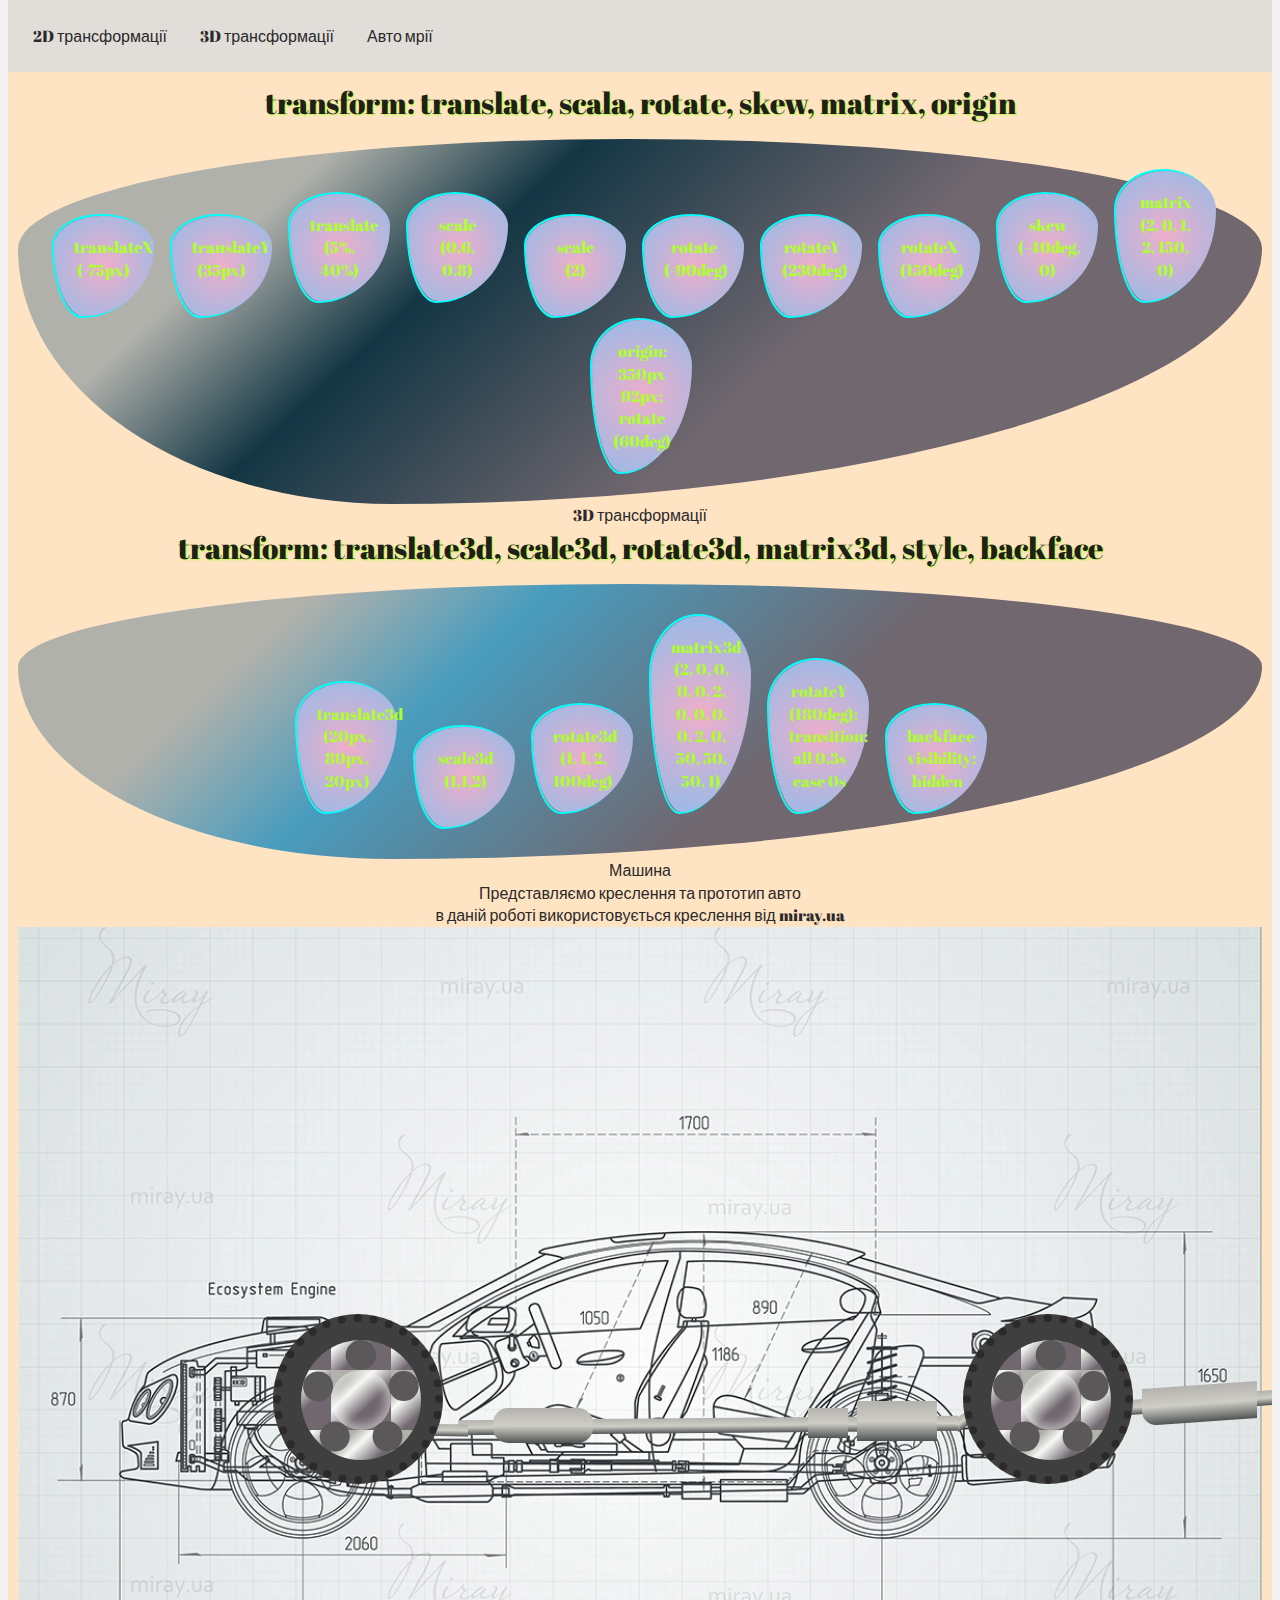
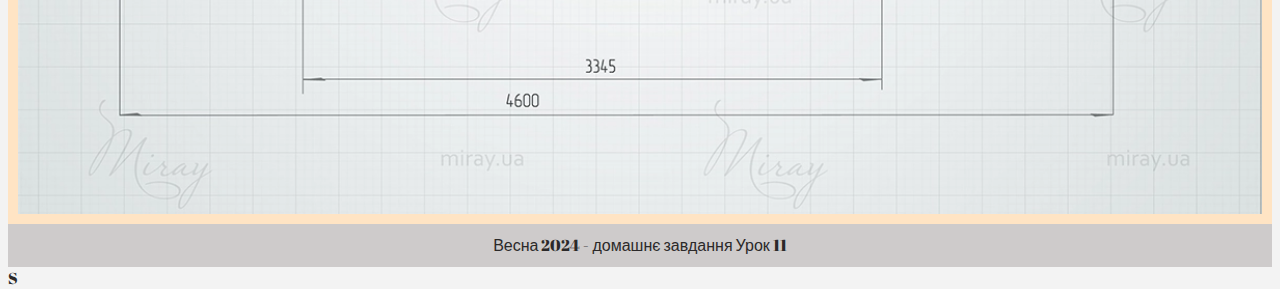
==== lesson_11/index.html @ d8870a92 "Add files via upload" ====
<!DOCTYPE html>
<html lang="uk">
    <head>
        <meta charset="UTF-8">
        <meta name="viewport" content="width=device-width, initial-scale=1.0">
        <link rel="stylesheet" href="css/style.css">
        <link rel="icon" href="favicon.ico" type="image/x-icon">
        <title>Lesson 11</title>
    </head>
    <body>
        <div class="wrapper">
            <header class="header">
                <a href="#2d">2D трансформації</a>
                <a href="#3d">3D трансформації</a>
                <a href="#car">Авто мрії</a>
            
            </header>
            <main class="main">
                <div id="d2">
                    <h2 class="transform__title">transform: <span>translate</span>, <span>scala</span>, rotate, skew, matrix, origin</h2>
                    <ul class="transform">
                        <li class="transform__item"><div class="transform__box">translateX (-75px)</div></li>
                        <li class="transform__item"><div class="transform__box transform__box--trans-y">translateY (35px)</div></li>
                        <li class="transform__item"><div class="transform__box transform__box--trans-percent">translate (5%, 40%)</div></li>
                        <li class="transform__item"><div class="transform__box transform__box--scale-xy">scale (0.6, 0.8)</div></li>
                        <li class="transform__item"><div class="transform__box transform__box--scale-n">scale (2)</div></li>
                        <li class="transform__item"><div class="transform__box transform__box--rotate-deg">rotate (-90deg)</div></li>
                        <li class="transform__item"><div class="transform__box transform__box--rotate-y">rotateY (230deg)</div></li>
                        <li class="transform__item"><div class="transform__box transform__box--rotate-x">rotateX (150deg)</div></li>
                        <li class="transform__item"><div class="transform__box transform__box--skew">skew (-40deg, 0)</div></li>
                        <li class="transform__item"><div class="transform__box transform__box--matrix">matrix (2, 0, 1, 2, 150, 0)</div></li>
                        <li class="transform__item"><div class="transform__box transform__box--origin">origin: 350px 92px; rotate (60deg)</div></li>
                    </ul>
                </div>
                <div id="3d">3D трансформації
                    <h2 class="transform__title">transform: translate3d, scale3d, rotate3d, matrix3d, style, backface</h2>
                    <ul class="transform transform--bc-perspective">
                        <li class="transform__item"><div class="transform__box transform__box--3d-translate">translate3d (20px, 80px, 20px)</div></li>
                        <li class="transform__item"><div class="transform__box transform__box--3d-scale">scale3d (1,1,2)</div></li>
                        <li class="transform__item"><div class="transform__box transform__box--3d-rotate">rotate3d (1, 1, 2, 100deg)</div></li>
                        <li class="transform__item"><div class="transform__box transform__box--3d-matrix">matrix3d  (2, 0, 0, 0, 
                            0, 2, 0, 0, 
                            0, 0, 2, 0, 
                            50, 50, 50, 1)</div></li>
                        <li class="transform__item"><div class="transform__box transform__box--style">rotateY (180deg); transition: all 0.3s ease 0s </div></li>
                        <li class="transform__item"><div class="transform__box transform__box--backface-visibility">backface-visibility: hidden</div></li>
                    </ul>
                </div>
                <div class="car">
                    <h2 class="car__title" id="car">Машина</h2>
                    <h3 class="car__subtitle">Представляємо креслення та прототип авто</h3>
                    <p>в даній роботі використовується креслення від miray.ua</p>
                    <img src="img/car.webp" alt="креслення легкового авто" class="car__drawing">
                </div>
                <div class="car__wheel wheel">
                    <div class="wheel__fr">
                        <div class="wheel__fr wheel__fr--size"></div>
                    </div>
                    <div class="wheel__fr wheel__fr--position">
                        <div class="wheel__fr--position wheel__fr--position--bot"></div>
                    </div>
                </div>
                <div class="car__muffler muffler">
                    <div class="mufler__tube"></div>
                    <div class="mufler__tube mufler__tube--size1"></div>
                    <div class="mufler__tube mufler__tube--size2"></div>
                    <div class="mufler__tube mufler__tube--size3"></div>
                    <div class="mufler__tube mufler__tube--size4"></div>
                    <div class="mufler__tube mufler__tube--size5"></div>
                    <div class="mufler__tube mufler__tube--size6"></div>
                    <div class="mufler__tube mufler__tube--size7"></div>
                    <div class="mufler__tube mufler__tube--size8"></div>
                    <div class="mufler__tube mufler__tube--size9"></div>
                    <div class="mufler__tube mufler__tube--size10"></div>
                    <div class="mufler__tube mufler__tube--size11"></div>
                    <div class="mufler__tube mufler__tube--size12"></div>
                </div>
            
                
            </main>
            <footer  class="footer" id="footer">
                <div>
                    <a href="index.html"><p>Весна 2024 - домашнє завдання Урок  11 </p></a>
                </div>            
            </footer>
        </div>
    </body>
</html>
S
---- lesson_11/css/style.css ----
@import url("fonts.css");
@import url("reset.css");

body {
    font-family: "Abril Fatface", sans-serif;
    line-height: 1.4;
    color: #2b2929;
    background-color: #f3f3f3;
    padding: 0 8px;
}


.wrapper {
    overflow: clip;
    min-height: 100%;
}


/* ----------Матеріали уроку---------- */

.header{
    background-color: rgb(225, 222, 218);
    padding: 10px;
  display: block;
}

header a{
    padding: 15px;
    transition: all 0.3s;
}

header a:hover{
    color:aqua;
    font-weight: 600;
   }


.main{
    background-color: bisque;
    padding: 10px;
    text-align: center;
}


.transform{
    background: rgb(112,103,111);
background: linear-gradient(317deg, rgba(112,103,111,1) 39%, rgba(19,54,68,1) 65%, rgba(176,177,171,1) 80%);
    border-radius:
49% 51% 70% 30% / 30% 30% 70% 70%;
/* display:inline-block; */
padding: 30px;
text-align: center;
vertical-align: top;
}

.transform__title{
    color: rgb(32, 31, 28);
    font-size: 30px;
    margin-bottom: 15px;
    text-shadow: 1px 1px 2px  greenyellow;
}


.transform__title span:hover{
    color:aqua;
}

.transform__item{
    border-radius:
    49% 51% 70% 30% / 30% 30% 70% 70%;
    /* padding: 15px; */
    width: 100px;
background-color: #cecbcb;

display: inline-block;
border: 2px solid aqua;
box-shadow: inset 0 0 10px 5px rgba(0, 0, 0, 0.5);
}

.transform__item:not(:last-child){
    margin-right: 15px;
}



.transform__box{
    background: rgb(238,174,202);
    background: radial-gradient(circle, rgba(238,174,202,1) 0%, rgba(148,187,233,1) 100%);
    border-radius:
49% 51% 70% 30% / 30% 30% 70% 70%;
min-width: 100px;
min-height: 100px;
color: greenyellow;
padding: 20px;
}


.transform__box:hover{
    transform:translateX(-75px);
    color:  aqua;
    box-shadow: 2px 2px 2px aqua;
    transition: all 0.5s;
}

.transform__box--trans-y:hover{
    transform:translateY(-35px);   
}

.transform__box--trans-percent:hover{
    transform:translate(5%, 40%);
}

.transform__box--scale-xy:hover{
    transform:scale(0.6, 0.8);
}

.transform__box--scale-n:hover{
    transform:scale(2);
}

.transform__box--rotate-deg:hover{
    transform:rotate(-90deg);
}

.transform__box--rotate-y:hover{
    transform:rotateY(230deg);
}

.transform__box--rotate-x:hover{
    transform:rotateX(150deg);
}

.transform__box--skew:hover{
    transform:skew(-40deg, 0);
}

.transform__box--matrix:hover{
    transform:matrix(2, 0, 1, 2, 150, 0);
}

.transform__box--origin:hover{
    transform-origin: 350px 92px;
    transform: rotate(30deg);
}


.transform--bc-perspective{
    background: rgb(112,103,111);
background: linear-gradient(317deg, rgba(112,103,111,1) 39%, rgba(72,156,190,1) 65%, rgba(176,177,171,1) 80%);
perspective: 300px;
perspective-origin:center;
transform-style: preserve-3d; 
}

.transform__box--3d-translate:hover{
    transform: translate3d(20px, 80px, 20px);
}


.transform__box--3d-scale:hover{
    transform: scale3d(2, 1, 2);
}

.transform__box--3d-rotate:hover{
    transform: rotate3d(1, 1, 2, 100deg);
}

.transform__box--3d-matrix:hover{
    transform: matrix3d(2, 0, 0, 0, 
    0, 2, 0, 0, 
    0, 0, 2, 0, 
    50, 50, 50, 1);

}

.transform__box--style:hover{
transform: rotateY(180deg);
}

.transform__box--backface-visibility:hover{
    transform: rotateY(200deg);
    backface-visibility: hidden;
    }
    


/* ----------Машинка---------- */

.car{
    /* background: url("../img/car.webp") 0 0/100%, no-repeat; */
    position: relative;
    /* width: 1214px; */
    /* height: 855px;  */
    width: 100%;
    /* margin: 0 auto; */
    
}

.car__title{

}


.car__subtitle{

}


.car__drawing{
    /* position: relative; */
    width: 100%;
    /* margin: 0 avto; */
    /* max-width: 1198px; */
}


.wheel, .muffler{
    position: relative;
   /* margin: 0 auto; */
}

.muffler:hover{
    opacity: 0;
    transition: all 0.6s;


}

.wheel__fr{
    position: absolute;
background-color: #3f3f3f;
width: 170px;
height: 170px;
border-radius: 50%;
border: 8px dotted black;
top:-500px;
left:255px;
border-color: #2b2929;
z-index: 11;
opacity: 1;
transition: all 0.8s;
/* margin: 0 auto; */
}


.wheel__fr:hover{
opacity: 0;
transform:rotate(360deg);
}

.wheel__fr--size{
    position: absolute;
    /* background-color: #cecbcb; */
    background: rgb(112,103,111);
background: linear-gradient(317deg, rgba(112,103,111,1) 39%, rgba(247,249,245,1) 65%, rgba(176,177,171,1) 80%);
    z-index: 12;
    top:18px;
    left:20px;
    width: 120px;
    height: 120px;
    border: 30px dotted rgb(90, 88, 88);
    box-shadow: inset 0 0 10px 5px rgba(249, 248, 248, 0.5);
}

.wheel__fr--position{
    position: absolute;
background-color: #3f3f3f;
width: 170px;
height: 170px;
border-radius: 50%;
border: 8px dotted black;
top:-500px;
left:945px;
border-color: #2b2929;
z-index: 11;
opacity: 1;
}


.wheel__fr--position--bot{
    position: absolute;
    background: rgb(112,103,111);
    background: linear-gradient(317deg, rgba(112,103,111,1) 39%, rgba(247,249,245,1) 65%, rgba(176,177,171,1) 80%);
    z-index: 12;
    top:18px;
    left:20px;
    width: 120px;
    height: 120px;
    border: 30px dotted rgb(90, 88, 88);
    box-shadow: inset 0 0 10px 5px rgba(249, 248, 248, 0.5);
}





.mufler__tube{
    width: 500px;
    height: 15px;
    background: rgb(81,84,84);
background: linear-gradient(0deg, rgba(81,84,84,1) 0%, rgba(206,206,198,1) 49%, rgba(180,178,174,1) 100%);
    position: absolute;
    top:-396px;
    left:440px;
    z-index: 1;
    /* transform-origin:left ; */
    transform: skewY(-0.5deg);


}

.mufler__tube--size1{
z-index: 2;
width: 100px;
height: 35px;
border-radius:15px;
left:475px;
top:-406px;
transform: skewY(0deg);

}


.mufler__tube--size2{
    z-index: 2;
    width: 80px;
    height: 40px;
    transform: skewY(0deg);
    left:839px;
    top:-413px;
}


.mufler__tube--size3{
    z-index: 2;
    width: 40px;
    height: 30px;
    transform: skewY(0deg);
    left:790px;
    top:-406px;
}

.mufler__tube--size4{
    z-index: 1;
    width: 350px;
    height: 15px;
    transform: skewY(-4deg);
    left: 951px;
    top:-415px;
}

.mufler__tube--size5{
    z-index: 1;
    width: 15px;
    height: 15px;
    transform: skewY(-35deg);
    left: 940px;
    top: -402px;
}

.mufler__tube--size6{
    z-index: 2;
    width: 115px;
    height: 37px;
    border-radius:0 0 0 15px;
    left:1124px;
    top:-429px;
    transform: skewY(-4deg);
    
    }

    .mufler__tube--size7{
        z-index: 2;
        width: 100px;
        height: 12px;
        transform: skewY(22deg);
        left: 291px;
        top: -410px;
        /* border-radius: 20px; */
    }

    .mufler__tube--size8{
        z-index: 2;
        width: 60px;
        height: 12px;
        transform: skewY(26deg);
        left: 317px;
        top: -433px;
        /* border-radius: 20px; */
    }

    .mufler__tube--size9{
        z-index: 3;
        width: 47px;
        height: 22px;
        transform: skewY(60deg);
        left: 355px;
        top: -433px;
        border-radius: 20px;
    }

    .mufler__tube--size10{
        z-index: 4;
        width: 60px;
        height: 12px;
        transform: skewY(1deg);
        left: 390px;
        top: -390px;
    }

    .mufler__tube--size11{
        z-index: 1;
        width: 20px;
        height: 28px;
        transform: skewY(55deg);
        left: 275px;
        top: -453px;
        border-radius: 20px;
    }

    .mufler__tube--size12{
        z-index: 1;
        width: 15px;
        height: 30px;
        transform: skewY(45deg);
        left: 312px;
        top: -465px;
        border-radius: 20px;
    }





.footer{
    background-color: #cecbcb;
    padding: 10px 0;
    text-align: center;
}
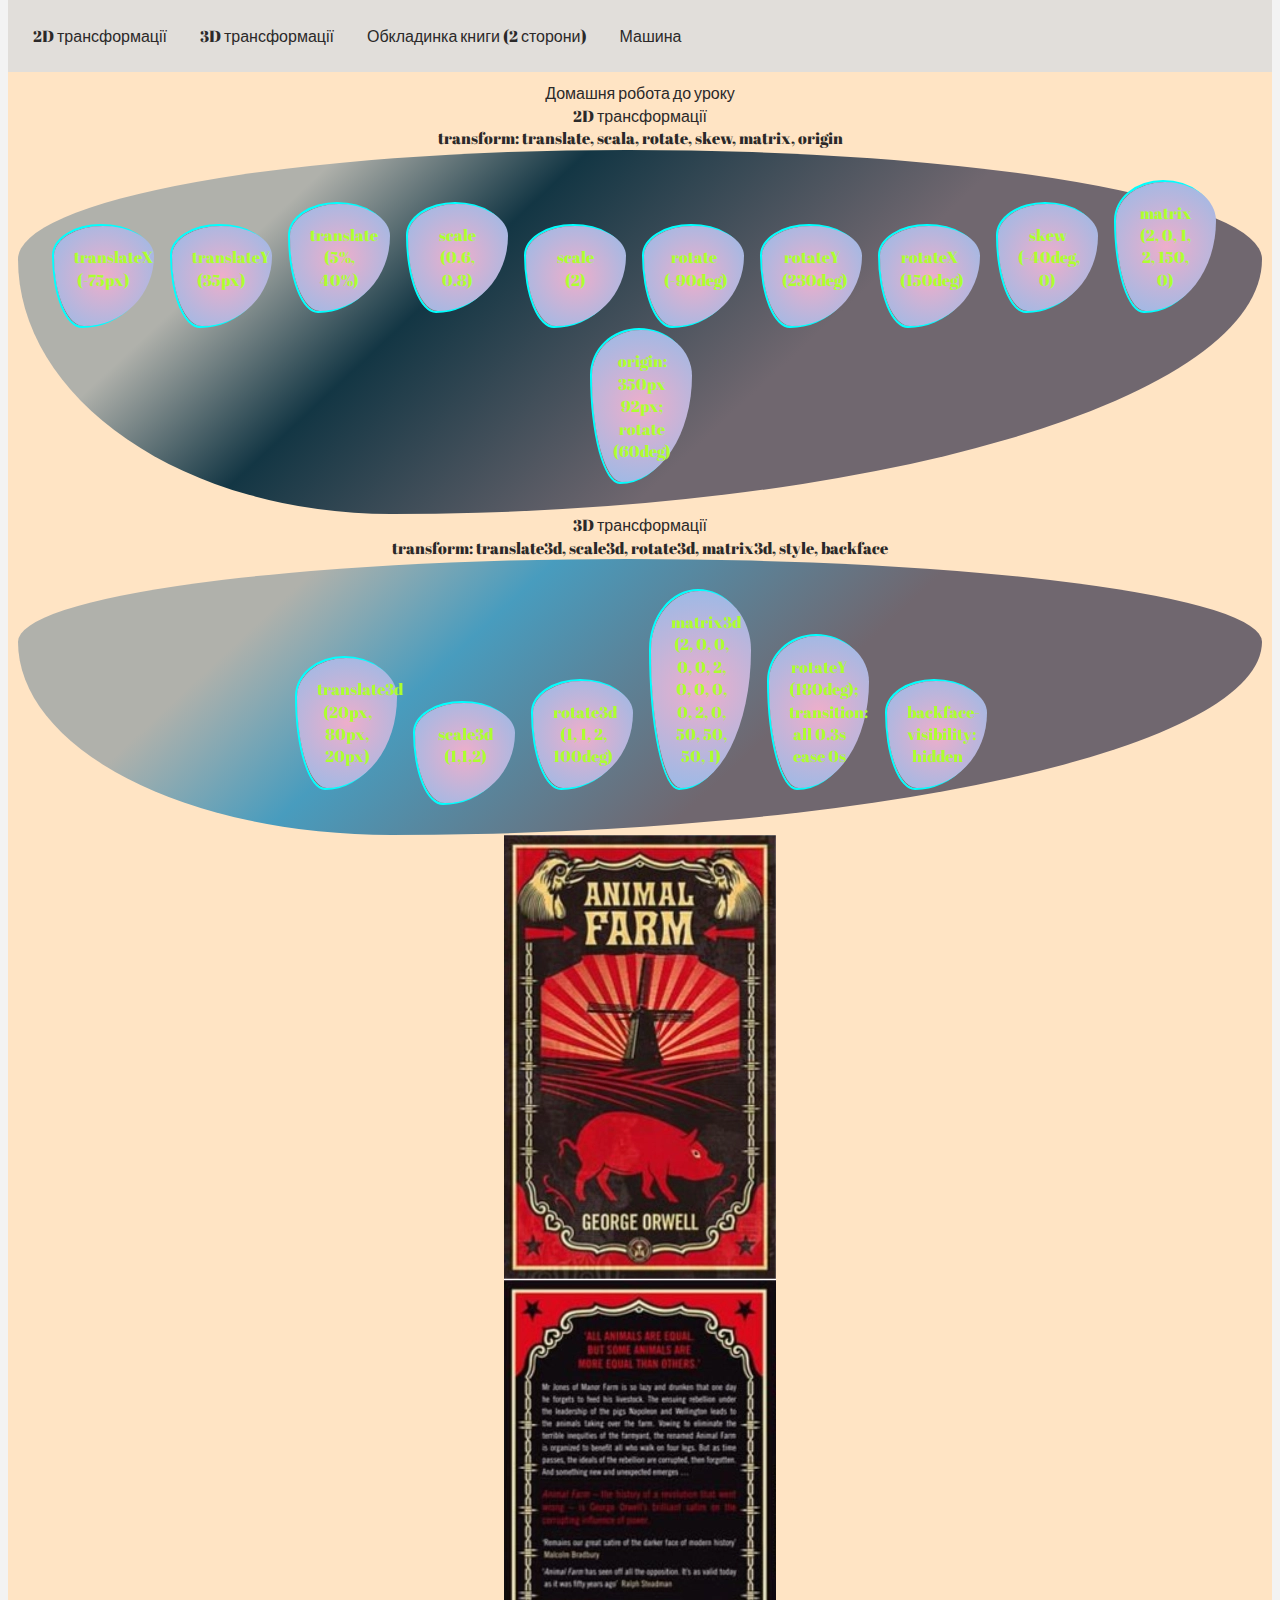
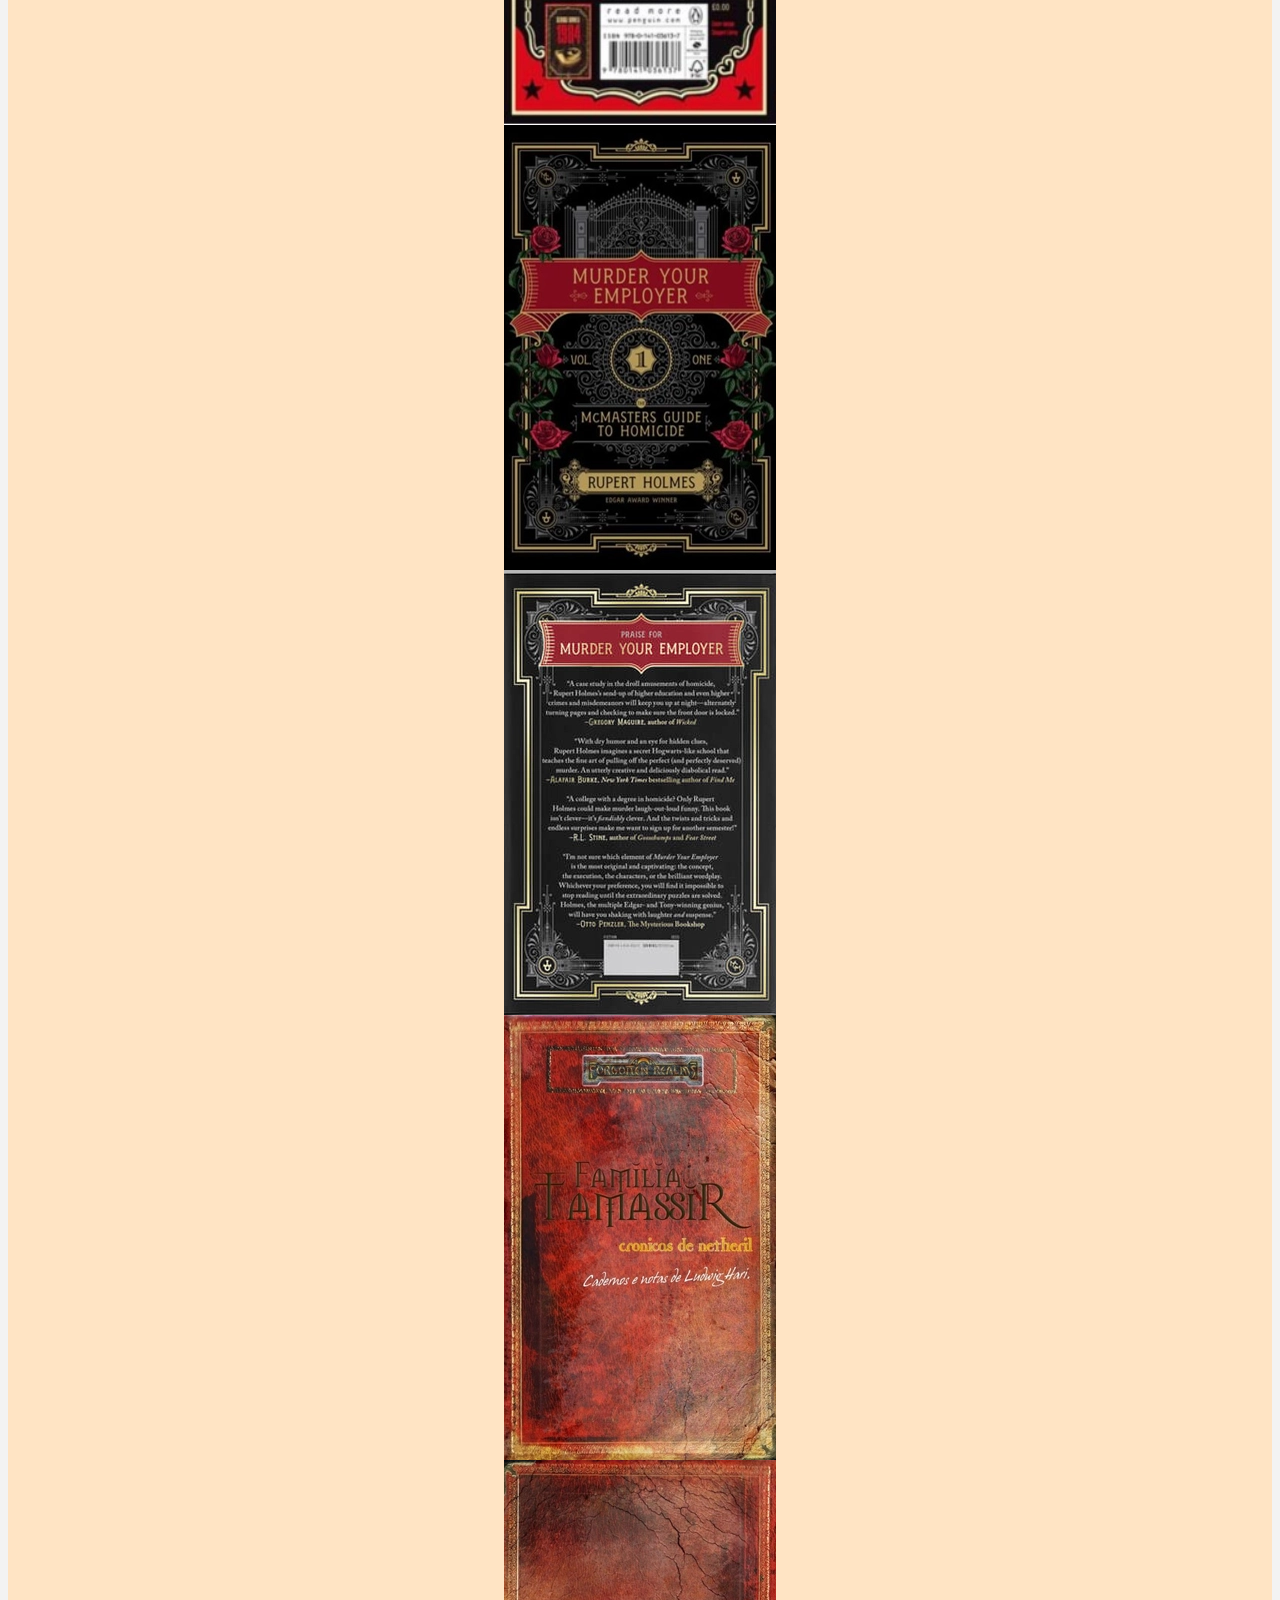
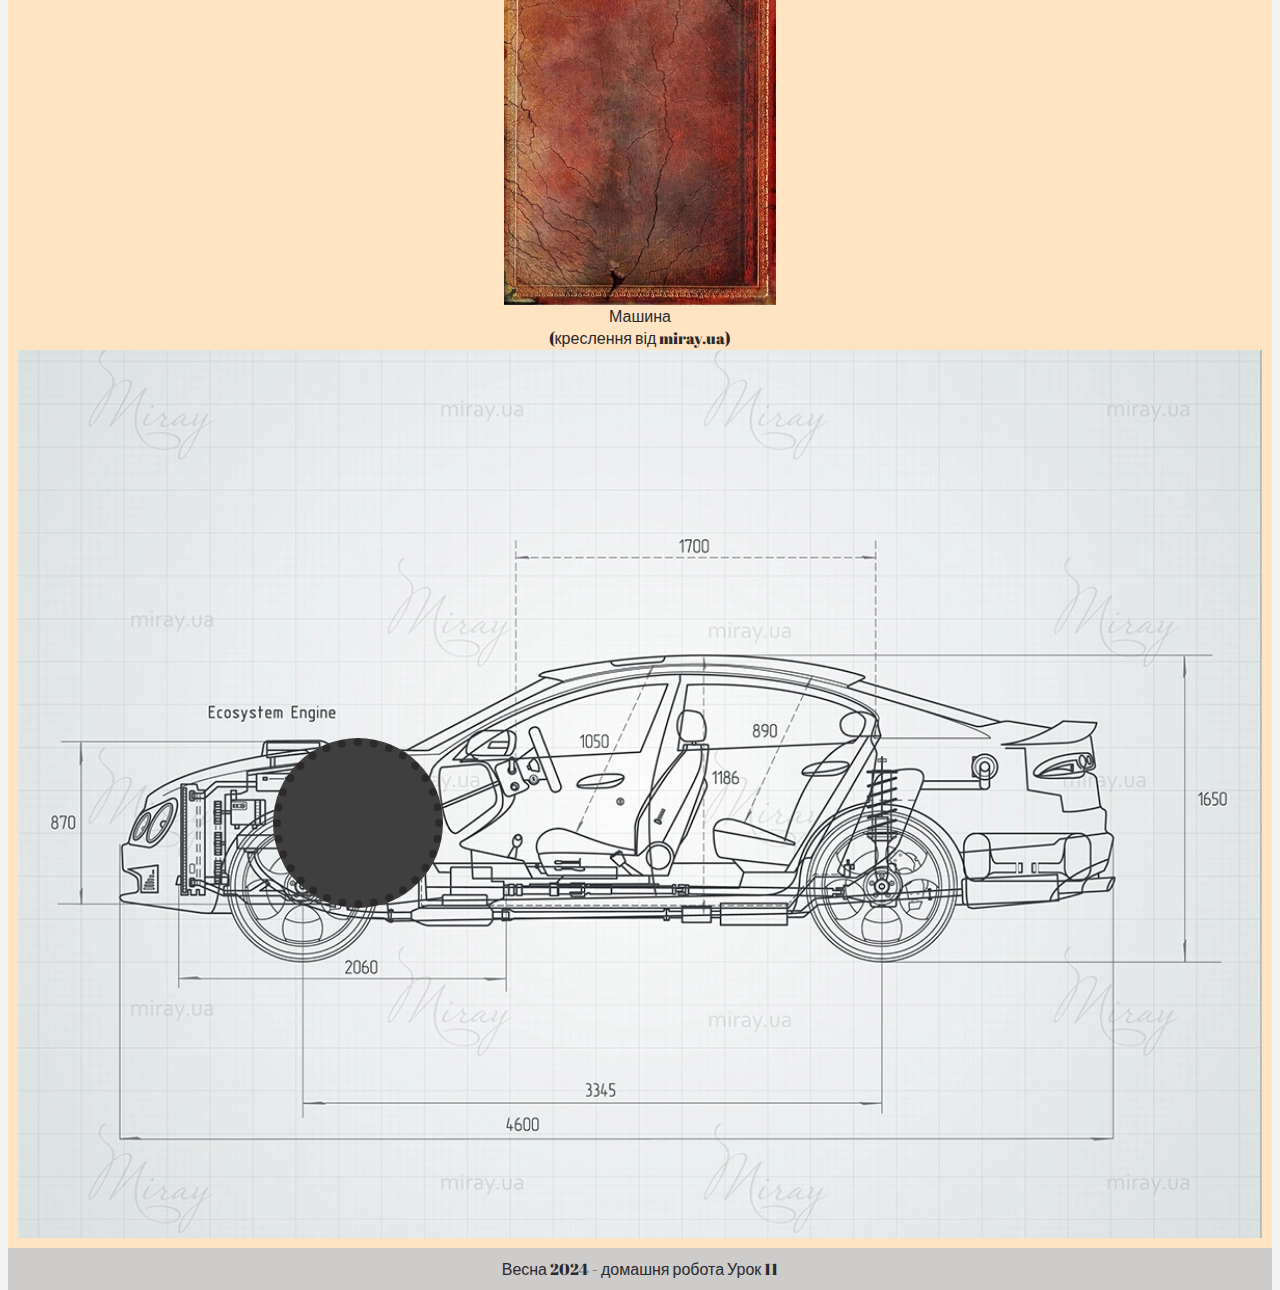
==== commit 576d4e72: "Add files via upload" ====
--- a/lesson_11/index.html
+++ b/lesson_11/index.html
@@ -12,12 +12,13 @@
             <header class="header">
                 <a href="#2d">2D трансформації</a>
                 <a href="#3d">3D трансформації</a>
-                <a href="#car">Авто мрії</a>
-            
+                <a href="#side">Обкладинка книги (2 сторони)</a>
+                <a href="#car">Машина</a>            
             </header>
             <main class="main">
-                <div id="d2">
-                    <h2 class="transform__title">transform: <span>translate</span>, <span>scala</span>, rotate, skew, matrix, origin</h2>
+                <h1>Домашня робота до уроку</h1>
+                <div id="2d">
+                    <h2 class="title">2D трансформації <br> transform: translate, scala, rotate, skew, matrix, origin</h2>
                     <ul class="transform">
                         <li class="transform__item"><div class="transform__box">translateX (-75px)</div></li>
                         <li class="transform__item"><div class="transform__box transform__box--trans-y">translateY (35px)</div></li>
@@ -32,8 +33,8 @@
                         <li class="transform__item"><div class="transform__box transform__box--origin">origin: 350px 92px; rotate (60deg)</div></li>
                     </ul>
                 </div>
-                <div id="3d">3D трансформації
-                    <h2 class="transform__title">transform: translate3d, scale3d, rotate3d, matrix3d, style, backface</h2>
+                <div id="3d">
+                    <h2 class="title">3D трансформації <br>transform: translate3d, scale3d, rotate3d, matrix3d, style, backface</h2>
                     <ul class="transform transform--bc-perspective">
                         <li class="transform__item"><div class="transform__box transform__box--3d-translate">translate3d (20px, 80px, 20px)</div></li>
                         <li class="transform__item"><div class="transform__box transform__box--3d-scale">scale3d (1,1,2)</div></li>
@@ -46,44 +47,151 @@
                         <li class="transform__item"><div class="transform__box transform__box--backface-visibility">backface-visibility: hidden</div></li>
                     </ul>
                 </div>
-                <div class="car">
-                    <h2 class="car__title" id="car">Машина</h2>
-                    <h3 class="car__subtitle">Представляємо креслення та прототип авто</h3>
-                    <p>в даній роботі використовується креслення від miray.ua</p>
-                    <img src="img/car.webp" alt="креслення легкового авто" class="car__drawing">
-                </div>
-                <div class="car__wheel wheel">
-                    <div class="wheel__fr">
-                        <div class="wheel__fr wheel__fr--size"></div>
+                <ul class="book" id="side">
+                    <li class="book__body">
+                        <div class="book__front">
+                            <img src="img/book_front.webp" alt="Обкладинка книжки, лицьова сторона">
+                        </div>
+                        <div class="book__back">
+                            <img src="img/book_back.webp" alt="Зворотня сторона обкладинки книги">
+                        </div>
+                    </li>
+                    <li class="book__body">
+                        <div class="book__front">
+                            <img src="img/book_front_2.webp" alt="Обкладинка книжки, лицьова сторона">
+                        </div>
+                        <div class="book__back">
+                            <img src="img/book_back_2.webp" alt="Зворотня сторона обкладинки книги">
+                        </div>
+                    </li>
+                    <li class="book__body">
+                        <div class="book__front">
+                        <img src="img/book_front_3.webp" alt="Обкладинка книжки, лицьова сторона">
+                        </div>
+                        <div class="book__back">
+                            <img src="img/book_back_3.webp" alt="Зворотня сторона обкладинки книги">
+                        </div>
+                    </li>
+                </ul>
+                <div class="car" id="car">
+                    <h2 class="car__title" >Машина</h2>
+                    <h3 class="car__subtitle">(креслення від miray.ua)</h3>                    
+                    <img src="img/car.webp" alt="креслення легкового авто" class="car__drawing">                
+                    <div class="car__wheel wheel">
+                        <div class="wheel__fr">
+                            <div class="wheel__fr-center"></div>
+                        </div>
+                        <div class="wheel__bc">
+                            <div class="wheel__bc-center"></div>
+                        </div>
+                    </div>                    
+                    <div class="car__muffler muffler">
+                        <div class="muffler__tube"></div>
+                        <div class="muffler__tube muffler__tube--size1"></div>
+                        <div class="muffler__tube muffler__tube--size2"></div>
+                        <div class="muffler__tube muffler__tube--size3"></div>
+                        <div class="muffler__tube muffler__tube--size4"></div>
+                        <div class="muffler__tube muffler__tube--size5"></div>
+                        <div class="muffler__tube muffler__tube--size6"></div>
+                        <div class="muffler__tube muffler__tube--size7"></div>
+                        <div class="muffler__tube muffler__tube--size8"></div>
+                        <div class="muffler__tube muffler__tube--size9"></div>
+                        <div class="muffler__tube muffler__tube--size10"></div>
+                        <div class="muffler__tube muffler__tube--size11"></div>
+                        <div class="muffler__tube muffler__tube--size12"></div>
                     </div>
-                    <div class="wheel__fr wheel__fr--position">
-                        <div class="wheel__fr--position wheel__fr--position--bot"></div>
+                    <div class="car__mirror mirror">
+                        <div class="mirror__fasad"></div>
+                        <div class="mirror__cromka-fasad"></div>
+                        <div class="mirror__turn-signal"></div>
+                        <div class="mirror__rack"></div>
+                    </div>
+                    <div class="car__door doors">
+                        <div class="door-f">
+                            <div class="door-f__front"></div>
+                            <div class="door-f__front door-f__front--glass"></div>
+                            <div class="door-f__front door-f__front--bottom"></div>
+                            <div class="door-f__knob"></div>
+                            <div class="door-f__knob door-f__knob--fon"></div>
+                        </div>
+                        <div class="door-b">
+                            <div class="door-b__back"></div>
+                            <div class="door-b__parth2"></div>
+                            <div class="door-b__glass2"></div>
+                            <div class="door-b__bot-back"></div>
+                            <div class="door-b__bot-back door-b__bot-back--part2"></div>
+                            <div class="door-b__piece"></div>
+                            <div class="door-b__knob"></div>
+                            <div class="door-b__knob door-b__knob--fon"></div>
+                        </div>                   
+                    </div>
+                    <div class="car__insert insert">
+                        <div class="insert__roof"></div>
+                        <div class="insert__glass-roof"></div>
+                        <div class="insert__glass-roof insert__glass-roof--2"></div>
+                        <div class="insert__glass-roof insert__glass-roof--3"></div>
+                        <div class="insert__luke"></div>
+                        <div class="insert__rear-window"></div>
+                        <div class="insert__rear-window insert__rear-window--windshield"></div>
+                        <div class="insert__rear-pillar"></div>
+                    </div>
+                    <div class="car__trunk trunk">
+                        <div class="trunk__lid"></div>
+                        <div class="trunk__rear-wing"></div>
+                        <div class="trunk__rear-wing trunk__rear-wing--p2"></div>
+                        <div class="trunk__rear-wing trunk__rear-wing--p3"></div>
+                        <div class="trunk__rear-wing trunk__rear-wing--p4"></div>
+                        <div class="trunk__spoiler"></div>
+                        <div class="trunk__bumper-rear"></div>
+                        <div class="trunk__bumper-rear trunk__bumper-rear--p2"></div>
+                        <div class="trunk__bumper-rear trunk__bumper-rear--p3"></div>
+                        <div class="trunk__tail-light"></div>
+                        <div class="trunk__tail-light trunk__tail-light--p2"></div>
+                        <div class="trunk__tail-light trunk__tail-light--p2"></div>
+                        <div class="trunk__reverse-light"></div> 
+                        <div class="trunk__reverse-light trunk__reverse-light--size"></div>
+                        <div class="trunk__arch-rear"></div>
+                        <div class="trunk__body-kit"></div>
+                        <div class="trunk__body-kit trunk__body-kit--part2"></div>
+                        <div class="trunk__body-kit trunk__body-kit--part3"></div>
+                        <div class="trunk__muffler-output"></div>
+                        <div class="trunk__gas-tank"></div>
+                        <div class="trunk__gas-tank trunk__gas-tank--border"></div>
+                    </div>
+                    <div class="car__hood hood">
+                        <div class="hood__top"></div>
+                        <div class="hood__top hood__top--part2"></div>
+                        <div class="hood__top hood__top--part3"></div>
+                        <div class="hood__top hood__top--part4"></div>
+                        <div class="hood__top hood__top--part5"></div>
+                        <div class="hood__stub"></div>
+                        <div class="hood__stub hood__stub--part2"></div>
+                        <div class="hood__stub hood__stub--part3"></div>
+                        <div class="hood__bottom-stub"></div>
+                        <div class="hood__headlight"></div>
+                        <div class="hood__headlight hood__headlight--part2"></div>
+                        <div class="hood__lamp"></div>
+                        <div class="hood__lamp hood__lamp--border"></div>
+                        <div class="hood__lamp hood__lamp--size"></div>
+                        <div class="hood__lamp hood__lamp--miniborder"></div>
+                        <div class="hood__center"></div>
+                        <div class="hood__center hood__center--size"></div>
+                        <div class="hood__air-intake"></div>
+                        <div class="hood__air-intake hood__air-intake--part2"></div>
+                        <div class="hood__item-air"></div>
+                        <div class="hood__item-air hood__item-air--size1"></div>
+                        <div class="hood__item-air hood__item-air--size2"></div>
+                        <div class="hood__item-air hood__item-air--size3"></div>
+                        <div class="hood__nostril"></div>
+                        <div class="hood__front-arch"></div>
                     </div>
                 </div>
-                <div class="car__muffler muffler">
-                    <div class="mufler__tube"></div>
-                    <div class="mufler__tube mufler__tube--size1"></div>
-                    <div class="mufler__tube mufler__tube--size2"></div>
-                    <div class="mufler__tube mufler__tube--size3"></div>
-                    <div class="mufler__tube mufler__tube--size4"></div>
-                    <div class="mufler__tube mufler__tube--size5"></div>
-                    <div class="mufler__tube mufler__tube--size6"></div>
-                    <div class="mufler__tube mufler__tube--size7"></div>
-                    <div class="mufler__tube mufler__tube--size8"></div>
-                    <div class="mufler__tube mufler__tube--size9"></div>
-                    <div class="mufler__tube mufler__tube--size10"></div>
-                    <div class="mufler__tube mufler__tube--size11"></div>
-                    <div class="mufler__tube mufler__tube--size12"></div>
-                </div>
-            
-                
             </main>
             <footer  class="footer" id="footer">
                 <div>
-                    <a href="index.html"><p>Весна 2024 - домашнє завдання Урок  11 </p></a>
+                    <a href="index.html"><p>Весна 2024 - домашня робота Урок  11 </p></a>
                 </div>            
             </footer>
         </div>
     </body>
-</html>
-S+</html>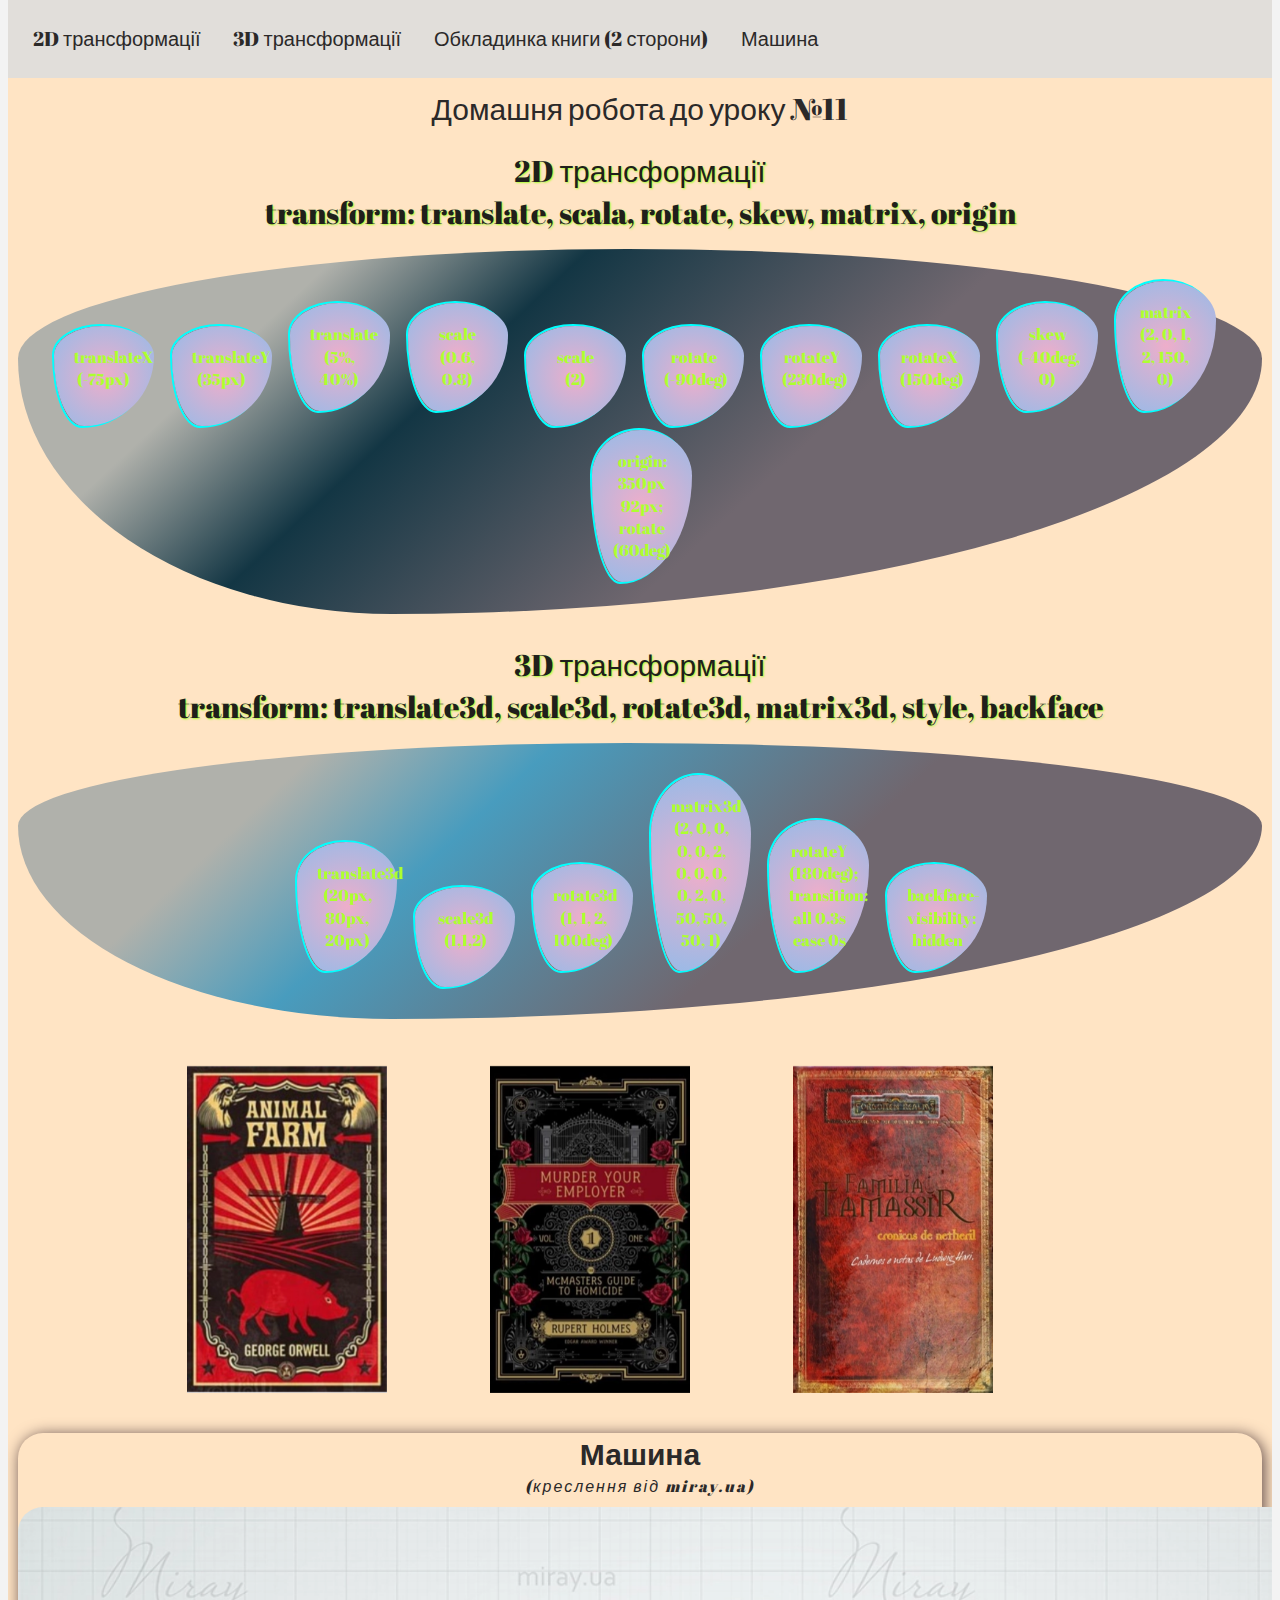
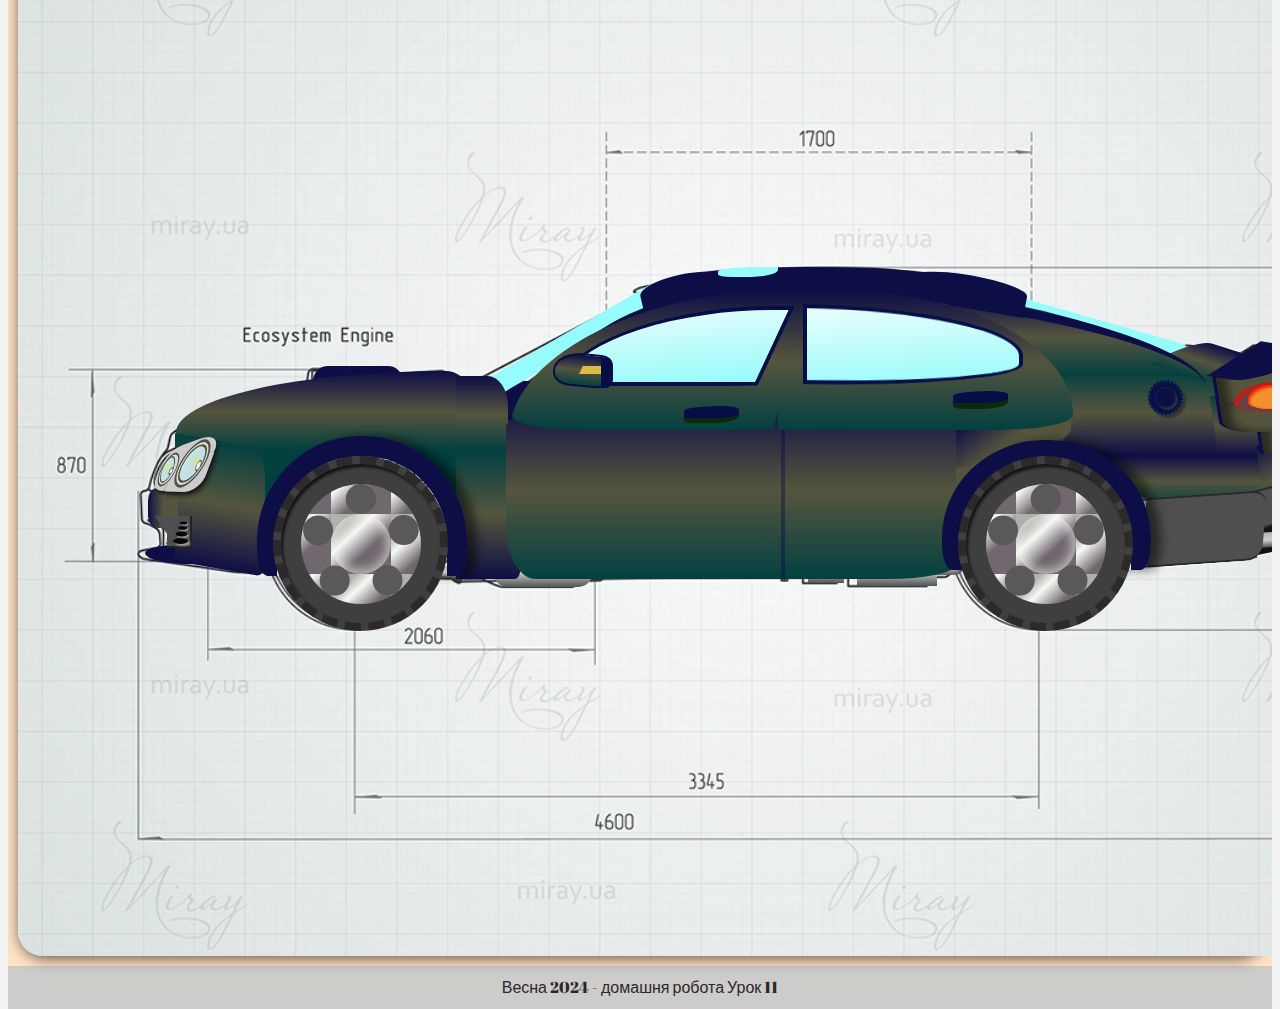
==== commit 3551cd63: "Add files via upload" ====
--- a/lesson_11/index.html
+++ b/lesson_11/index.html
@@ -16,7 +16,7 @@
                 <a href="#car">Машина</a>            
             </header>
             <main class="main">
-                <h1>Домашня робота до уроку</h1>
+                <h1>Домашня робота до уроку №11</h1>
                 <div id="2d">
                     <h2 class="title">2D трансформації <br> transform: translate, scala, rotate, skew, matrix, origin</h2>
                     <ul class="transform">
--- a/lesson_11/css/style.css
+++ b/lesson_11/css/style.css
@@ -16,24 +16,27 @@
 }
 
 
+
 /* ----------Матеріали уроку---------- */
+
+
 
 .header{
     background-color: rgb(225, 222, 218);
     padding: 10px;
-  display: block;
+    display: block;
 }
 
 header a{
     padding: 15px;
     transition: all 0.3s;
+    font-size: 20px;
 }
 
 header a:hover{
     color:aqua;
     font-weight: 600;
-   }
-
+}
 
 .main{
     background-color: bisque;
@@ -41,47 +44,43 @@
     text-align: center;
 }
 
+h1{
+    font-size: 30px;
+    margin-bottom: 20px;
+}
+
 
 .transform{
     background: rgb(112,103,111);
-background: linear-gradient(317deg, rgba(112,103,111,1) 39%, rgba(19,54,68,1) 65%, rgba(176,177,171,1) 80%);
-    border-radius:
-49% 51% 70% 30% / 30% 30% 70% 70%;
-/* display:inline-block; */
-padding: 30px;
-text-align: center;
-vertical-align: top;
-}
-
-.transform__title{
+    background: linear-gradient(317deg, rgba(112,103,111,1) 39%, rgba(19,54,68,1) 65%, rgba(176,177,171,1) 80%);
+    border-radius:
+    49% 51% 70% 30% / 30% 30% 70% 70%;
+    padding: 30px;
+    text-align: center;
+    vertical-align: top;
+    margin-bottom: 30px;
+}
+
+.title{
     color: rgb(32, 31, 28);
     font-size: 30px;
     margin-bottom: 15px;
     text-shadow: 1px 1px 2px  greenyellow;
 }
 
-
-.transform__title span:hover{
-    color:aqua;
-}
-
 .transform__item{
     border-radius:
     49% 51% 70% 30% / 30% 30% 70% 70%;
-    /* padding: 15px; */
     width: 100px;
-background-color: #cecbcb;
-
-display: inline-block;
-border: 2px solid aqua;
-box-shadow: inset 0 0 10px 5px rgba(0, 0, 0, 0.5);
+    background-color: #cecbcb;
+    display: inline-block;
+    border: 2px solid aqua;
+    box-shadow: inset 0 0 10px 5px rgba(0, 0, 0, 0.5);
 }
 
 .transform__item:not(:last-child){
     margin-right: 15px;
 }
-
-
 
 .transform__box{
     background: rgb(238,174,202);
@@ -94,7 +93,6 @@
 padding: 20px;
 }
 
-
 .transform__box:hover{
     transform:translateX(-75px);
     color:  aqua;
@@ -143,26 +141,24 @@
     transform: rotate(30deg);
 }
 
-
 .transform--bc-perspective{
     background: rgb(112,103,111);
-background: linear-gradient(317deg, rgba(112,103,111,1) 39%, rgba(72,156,190,1) 65%, rgba(176,177,171,1) 80%);
-perspective: 300px;
-perspective-origin:center;
-transform-style: preserve-3d; 
+    background: linear-gradient(317deg, rgba(112,103,111,1) 39%, rgba(72,156,190,1) 65%, rgba(176,177,171,1) 80%);
+    perspective: 1000px;
+    perspective-origin:center;
+    transform-style: preserve-3d; 
 }
 
 .transform__box--3d-translate:hover{
     transform: translate3d(20px, 80px, 20px);
 }
 
-
 .transform__box--3d-scale:hover{
     transform: scale3d(2, 1, 2);
 }
 
 .transform__box--3d-rotate:hover{
-    transform: rotate3d(1, 1, 2, 100deg);
+    transform: rotate3d(5, 4, 3, 180deg);
 }
 
 .transform__box--3d-matrix:hover{
@@ -170,7 +166,6 @@
     0, 2, 0, 0, 
     0, 0, 2, 0, 
     50, 50, 50, 1);
-
 }
 
 .transform__box--style:hover{
@@ -180,167 +175,217 @@
 .transform__box--backface-visibility:hover{
     transform: rotateY(200deg);
     backface-visibility: hidden;
-    }
+}
     
 
 
-/* ----------Машинка---------- */
+/* ----------Обкладинка книги---------- */
+
+
+
+.book{
+    width: 1000px;
+    margin: 0 auto;
+    margin-bottom: 40px;
+}
+
+.book__body{
+    position: relative;
+    font-size: 0;
+	width: 200px;
+	perspective: 1000px;
+    display:inline-block;
+}
+
+.book__body{
+    margin-right: 100px;
+}
+
+.book__body img{
+width:200px;
+}
+
+.book__front,
+.book__back{
+    transition: all 0.8s;
+}
+
+.book__front{
+backface-visibility: hidden;
+transform: rotateY(0deg);
+}
+
+.book__back{
+    backface-visibility: hidden;
+position: absolute;
+transform: rotateY(180deg);
+top:0;
+left:0;
+}
+
+.book__body:hover .book__front{
+    transform: rotateY(-180deg);
+}
+
+.book__body:hover .book__back{
+transform: rotateY(0deg);
+}
+
+
+
+/* ---------------Машина-------------- */
+
+
 
 .car{
-    /* background: url("../img/car.webp") 0 0/100%, no-repeat; */
     position: relative;
-    /* width: 1214px; */
-    /* height: 855px;  */
+    max-width: 1486px;
     width: 100%;
-    /* margin: 0 auto; */
+    box-shadow: 2px 2px 15px rgb(90, 69, 69);
+    border-radius: 25px;
+    margin: 0 auto;
     
 }
 
 .car__title{
-
-}
-
+    font-size: 30px;
+    font-weight: 600;
+}
 
 .car__subtitle{
-
-}
-
+    font-style: italic;
+    letter-spacing: 2px;
+    margin-bottom: 10px;
+}
 
 .car__drawing{
-    /* position: relative; */
+    position: relative;
     width: 100%;
-    /* margin: 0 avto; */
-    /* max-width: 1198px; */
-}
-
-
-.wheel, .muffler{
+    width: 1470px;
+    border-radius: 25px;
+}
+
+.wheel, .muffler, .mirror, .door-f, .door-b, .insert, .trunk, .hood{
     position: relative;
-   /* margin: 0 auto; */
-}
-
-.muffler:hover{
-    opacity: 0;
-    transition: all 0.6s;
-
-
-}
+}
+
+/* ----------Колеса---------- */
 
 .wheel__fr{
     position: absolute;
-background-color: #3f3f3f;
-width: 170px;
-height: 170px;
-border-radius: 50%;
-border: 8px dotted black;
-top:-500px;
-left:255px;
-border-color: #2b2929;
-z-index: 11;
-opacity: 1;
-transition: all 0.8s;
-/* margin: 0 auto; */
-}
-
-
-.wheel__fr:hover{
-opacity: 0;
-transform:rotate(360deg);
-}
-
-.wheel__fr--size{
-    position: absolute;
-    /* background-color: #cecbcb; */
+    background-color: #3f3f3f;
+    width: 175px;
+    height: 175px;
+    border-radius: 50%;
+    border: 8px dashed black;
+    top:-500px;
+    left:255px;
+    border-color: #2b2929;
+    z-index: 11;
+    opacity: 1;
+    transition: all 0.8s;
+    box-shadow: inset 2px 3px 3px #141313;
+}
+
+.wheel__fr-center{
     background: rgb(112,103,111);
-background: linear-gradient(317deg, rgba(112,103,111,1) 39%, rgba(247,249,245,1) 65%, rgba(176,177,171,1) 80%);
+    background: linear-gradient(317deg, rgba(112,103,111,1) 39%, rgba(247,249,245,1) 65%, rgba(176,177,171,1) 80%);
     z-index: 12;
-    top:18px;
+    top:20px;
     left:20px;
     width: 120px;
     height: 120px;
     border: 30px dotted rgb(90, 88, 88);
     box-shadow: inset 0 0 10px 5px rgba(249, 248, 248, 0.5);
-}
-
-.wheel__fr--position{
-    position: absolute;
-background-color: #3f3f3f;
-width: 170px;
-height: 170px;
-border-radius: 50%;
-border: 8px dotted black;
-top:-500px;
-left:945px;
-border-color: #2b2929;
-z-index: 11;
-opacity: 1;
-}
-
-
-.wheel__fr--position--bot{
-    position: absolute;
+    border-radius: 50%;
+    position: relative;
+}
+
+.wheel__bc{
+    top:-500px;
+    left:940px;
+    position: absolute;
+    background-color: #3f3f3f;
+    width: 175px;
+    height: 175px;
+    border-radius: 50%;
+    border: 8px dashed black;
+    border-color: #2b2929;
+    z-index: 11;
+    opacity: 1;
+    transition: all 0.8s;
+    box-shadow: inset 2px 3px 3px #141313;
+}
+
+.wheel__bc-center{
     background: rgb(112,103,111);
     background: linear-gradient(317deg, rgba(112,103,111,1) 39%, rgba(247,249,245,1) 65%, rgba(176,177,171,1) 80%);
     z-index: 12;
-    top:18px;
+    top:20px;
     left:20px;
     width: 120px;
     height: 120px;
     border: 30px dotted rgb(90, 88, 88);
     box-shadow: inset 0 0 10px 5px rgba(249, 248, 248, 0.5);
-}
-
-
-
-
-
-.mufler__tube{
+    border-radius: 50%;
+    position: relative;
+}
+
+.wheel__fr:hover,
+.wheel__bc:hover{
+    opacity: 0;
+    transform:rotate(-360deg);
+}
+
+
+/* ---------- Глушник---------- */
+
+.muffler:hover{
+    opacity: 0;
+    transition: all 0.6s;
+}
+
+.muffler__tube{
     width: 500px;
     height: 15px;
     background: rgb(81,84,84);
-background: linear-gradient(0deg, rgba(81,84,84,1) 0%, rgba(206,206,198,1) 49%, rgba(180,178,174,1) 100%);
-    position: absolute;
-    top:-396px;
+    background: linear-gradient(0deg, rgba(81,84,84,1) 0%, rgba(206,206,198,1) 49%, rgba(180,178,174,1) 100%);
+    position: absolute;
+    top:-394px;
     left:440px;
     z-index: 1;
-    /* transform-origin:left ; */
     transform: skewY(-0.5deg);
-
-
-}
-
-.mufler__tube--size1{
-z-index: 2;
-width: 100px;
-height: 35px;
-border-radius:15px;
-left:475px;
-top:-406px;
-transform: skewY(0deg);
-
-}
-
-
-.mufler__tube--size2{
+}
+
+.muffler__tube--size1{
+    z-index: 2;
+    width: 100px;
+    height: 31px;
+    border-radius:15px;
+    left:475px;
+    top:-400px;
+    transform: skewY(0deg);
+}
+
+.muffler__tube--size2{
     z-index: 2;
     width: 80px;
-    height: 40px;
+    height: 30px;
     transform: skewY(0deg);
     left:839px;
-    top:-413px;
-}
-
-
-.mufler__tube--size3{
+    top:-400px;
+}
+
+.muffler__tube--size3{
     z-index: 2;
-    width: 40px;
-    height: 30px;
+    width: 36px;
+    height: 25px;
     transform: skewY(0deg);
     left:790px;
-    top:-406px;
-}
-
-.mufler__tube--size4{
+    top:-398px;
+}
+
+.muffler__tube--size4{
     z-index: 1;
     width: 350px;
     height: 15px;
@@ -349,7 +394,7 @@
     top:-415px;
 }
 
-.mufler__tube--size5{
+.muffler__tube--size5{
     z-index: 1;
     width: 15px;
     height: 15px;
@@ -358,79 +403,873 @@
     top: -402px;
 }
 
-.mufler__tube--size6{
+.muffler__tube--size6{
     z-index: 2;
     width: 115px;
-    height: 37px;
+    height: 35px;
     border-radius:0 0 0 15px;
     left:1124px;
     top:-429px;
     transform: skewY(-4deg);
+}
+
+.muffler__tube--size7{
+    z-index: 2;
+    width: 100px;
+    height: 12px;
+    transform: skewY(22deg);
+    left: 291px;
+    top: -410px;
+}
+
+.muffler__tube--size8{
+    z-index: 2;
+    width: 60px;
+    height: 12px;
+    transform: skewY(26deg);
+    left: 317px;
+    top: -433px;
+}
+
+.muffler__tube--size9{
+    z-index: 3;
+    width: 47px;
+    height: 22px;
+    transform: skewY(60deg);
+    left: 355px;
+    top: -433px;
+    border-radius: 20px;
+}
+
+.muffler__tube--size10{
+    z-index: 3;
+    width: 60px;
+    height: 12px;
+    transform: skewY(1deg);
+    left: 390px;
+    top: -390px;
+}
+
+.muffler__tube--size11{
+    z-index: 1;
+    width: 20px;
+    height: 28px;
+    transform: skewY(55deg);
+    left: 275px;
+    top: -453px;
+    border-radius: 20px;
+}
+
+.muffler__tube--size12{
+    z-index: 1;
+    width: 15px;
+    height: 30px;
+    transform: skewY(45deg);
+    left: 312px;
+    top: -465px;
+    border-radius: 20px;
+}
+
+
+    /* ----------Дзеркало---------- */
+
+
+.mirror__fasad{
+    height: 34px;
+    width:60px;
+    background: rgb(3,64,64);
+    background: linear-gradient(0deg, rgba(3,64,64,1) 0%, rgba(85,85,62,1) 49%, rgba(14,14,70,1) 100%);
+    border-radius: 56% 19% 37% 25% / 60% 25% 30% 34%;
+    top: -603px;
+    left:535px;
+    position: absolute;
+    transform: skewY(6deg);
+    z-index: 6;
+    border: 2px solid rgb(7, 13, 71) ;
+}
+
+.mirror__cromka-fasad{
+    border-radius:
+    0% 19% 37% 0% / 0% 25% 30% 0%;
+    top: -598px;
+    left:583px;
+    position: absolute;
+    background-color: rgb(7, 13, 71);
+    z-index: 8;
+    height: 30px;
+    width:10px;
+}
+
+.mirror__turn-signal{
+    top: -590px;
+    left:563px;
+    position: absolute;
+    background-color: rgb(221, 188, 67);
+    z-index: 7;
+    height: 8px;
+    width:25px;
+    transform: skew(-25deg);
+}
+
+.mirror__turn-signal:hover{
+    background-color: rgb(221, 218, 210);
+}
+
+.mirror__rack{
+border-radius:
+54% 46% 0% 100% / 100% 100% 0% 0%;
+background-color:rgb(7, 13, 71); 
+width: 30px;
+height: 25px;
+position: absolute;
+top: -590px;
+left:520px;
+z-index: 5;
+}
+
+
+/* ----------Двері---------- */
+
+
+.door-f__front{
+    width: 265px;
+    height: 140px;
+    position: absolute;
+    top: -666px;
+    left:510px; 
+    background: rgb(3,64,64);
+    background: linear-gradient(0deg, rgba(3,64,64,1) 0%, rgba(85,85,62,1) 49%, rgba(14,14,70,1) 100%);
+    z-index: 5;
+    border-radius:
+    100% 0% 39% 32% / 99% 45% 1% 12%;
+    transform: skew(-16deg);
+}
+
+.door-f__front--glass{
+    width: 200px;
+    height: 80px;
+    background: rgb(150,251,251);
+    background: linear-gradient(355deg, rgba(150,251,251,1) 0%, rgba(232,253,252,1) 100%);
+    top: -650px;
+    left:558px;
+    transform: skewX(-25deg);
+    z-index: 5;
+    border: 4px solid rgb(7, 13, 71) ;
+}
+
+.door-f__front--bottom{
+    width: 275px;
+    height:180px;
+    position: absolute;
+    top: -557px;
+    left:488px; 
+    background: rgb(3,64,64);
+    background: linear-gradient(0deg, rgba(3,64,64,1) 0%, rgba(85,85,62,1) 49%, rgba(14,14,70,1) 100%);
+    z-index:4;
+    border-radius:41% 0% 39% 11% / 16% 73% 0% 28%;
+    transform: skew(0deg);
+}
+
+.door-f__knob{
+    border-radius:
+    100% 50% 78% 31% / 63% 42% 58% 0%;
+    z-index: 10;
+    width: 55px;
+    height: 12px;
+    background-color:rgb(7, 13, 71); 
+    top:-550px;
+    left:666px;
+    position: absolute;
+}
+
+.door-f__knob--fon{
+    background-color:rgb(9, 43, 9); 
+    top:-543px;
+    left:666px;
+    position: absolute;
+    z-index: 9;
+    width: 55px;
+    height: 10px;
+    border-radius:
+    100% 0% 78% 31% / 63% 42% 100% 40%;
+}
+
+.door-f:hover{
+    opacity: 0;
+    transition: all 0.6s;
+}
+
+.door-b__back{
+    width: 265px;
+    height: 140px;
+    position: absolute;
+    top: -666px;
+    left:790px; 
+    background: rgb(3,64,64);
+    background: linear-gradient(0deg, rgba(3,64,64,1) 0%, rgba(85,85,62,1) 49%, rgba(14,14,70,1) 100%);
+    z-index: 4;
+    border-radius: 100% 0% 39% 32% / 99% 45% 1% 12%;
+    transform: scaleX(-1);
+}
+
+.door-b__parth2{
+    width: 50px;
+    height: 140px;
+    position: absolute;
+    top: -666px;
+    left:760px; 
+    background: rgb(3,64,64);
+    background: linear-gradient(0deg, rgba(3,64,64,1) 0%, rgba(85,85,62,1) 49%, rgba(14,14,70,1) 100%);
+    z-index: 4;  
+    border-radius:
+    0% 0% 39% 0% / 99% 45% 1% 12%;
+}
+
+.door-b__glass2{
+    width: 220px;
+    height: 80px;
+    background: rgb(150,251,251);
+    background: linear-gradient(355deg, rgba(150,251,251,1) 0%, rgba(232,253,252,1) 100%);
+    top: -650px;
+    left:785px;
+    transform: skewY(1deg);
+    z-index: 5;
+    border: 4px solid rgb(7, 13, 71) ;
+    border-radius:0% 100% 100% 0% / 0% 60% 30% 0%;
+    position: absolute;
+}
+
+.door-b__bot-back{
+    width: 175px;
+    height:180px;
+    position: absolute;
+    top: -557px;
+    left:763px; 
+    background: rgb(3,64,64);
+    background: linear-gradient(0deg, rgba(3,64,64,1) 0%, rgba(85,85,62,1) 49%, rgba(14,14,70,1) 100%);
+    z-index:3;
+    border-radius:0% 0% 39% 0% / 16% 73% 8% 0%;
+    transform: skew(0deg); 
+    border-left:4px solid rgba(7, 13, 71, 0.421) ; 
+}
+
+.door-b__bot-back--part2{
+    width: 115px;
+    height:40px;
+    top: -538px;
+    left:938px;
+    z-index: 2;
+    border: none;
+    background: rgb(3,64,64);
+    background: linear-gradient(330deg, rgba(85,85,62,1) 49%, rgba(14,14,70,1) 100%);
+    transform: skewY(-10deg); 
+    border-radius: 0 0 50% 0;
+}
+
+.door-b__piece{
+    border-right: 180px solid transparent;
+    border-left: 70px solid rgba(85,85,62,1);
+    border-bottom: 70px solid transparent;
+    top: -520px;
+    left: 938px;
+    position: absolute;
+    z-index: 1;
+}
+
+.door-b__knob{
+    border-radius:
+    100% 50% 78% 31% / 63% 42% 58% 0%;
+    z-index: 10;
+    width: 55px;
+    height: 12px;
+    background-color:rgb(7, 13, 71); 
+    top:-565px;
+    left:935px;
+    position: absolute;
+}
+
+.door-b__knob--fon{
+    background-color:rgb(9, 43, 9); 
+    top:-557px;
+    z-index: 9;
+    height: 10px;
+    border-radius:
+    100% 0% 78% 31% / 63% 42% 100% 40%;
+}
+
+.door-b:hover{
+    opacity: 0;
+    transition: all 0.6s;
+}
+
+/* ----------Дах---------- */
+
+
+.insert__glass-roof{
+    position: absolute; 
+    top: -692px;
+    left:665px;
+    background:  rgba(14,14,70,1) ;
+    width: 250px;
+    height: 30px;
+    border-radius: 
+    100% 100% 0% 100% / 81% 68% 97% 0%;
+    transform: perspective(100px) rotateX(30deg);
+    z-index: 3;
+}
+
+.insert__glass-roof--2{
+    top: -681px;
+    left:890px;
+    width: 119px;
+    height: 33px;
+    border-radius: 
+    100% 100% 0% 100% / 81% 68% 97% 0%;
+    transform: perspective(100px) rotate(10deg);
+    z-index: 3;
+}
+
+.insert__glass-roof--3{
+    top: -681px;
+    left:622px;
+    width: 80px;
+    height: 30px;
+    border-radius: 
+    100% 100% 0% 100% / 81% 68% 97% 0%;
+    transform: rotate(-13deg);
+    z-index: 3;
+}
+
+.insert__roof{
+    width: 650px;
+    height: 300px;
+    position: absolute;
+    top: -670px;
+    left:538px; 
+    background: transparent;
+    z-index: 3;
+    border-radius:
+    100% 100% 50% 0% / 99% 45% 45% 99%;
+    border-top:10px solid rgba(14,14,70,1) ;
+    transform: skewY(6deg);
+}
+
+.insert__luke{
+    background: rgb(150,251,251); 
+    top: -689px;
+    left:700px;
+    position: absolute;
+    z-index: 9;
+    width: 60px;
+    height: 10px;
+    border-radius:
+    100% 0% 78% 31% / 63% 42% 100% 40%;
+}
+
+.insert__rear-window{
+    background: rgb(150,251,251); 
+    top: -720px;
+    left:1060px;
+    position: absolute;
+    z-index: 2;
+    width: 26px;
+    height: 190px;
+    transform: skewY(10deg);
+    transform: rotate(-74deg);
+}
+
+.insert__rear-window--windshield{
+    top: -712px;
+    left:548px;
+    transform: rotate(60deg);
+    width: 20px;
+}
+
+.insert__rear-pillar{
+    top: -660px;
+    left:978px;
+    position: absolute;
+    background: rgb(3,64,64);
+    background: linear-gradient(0deg, rgba(3,64,64,1) 0%, rgba(85,85,62,1) 49%, rgba(14,14,70,1) 100%);
+    z-index:2;
+    width: 150px;
+    height: 80px;
+    border-radius:
+    0% 100% 0% 100% / 81% 100% 0% 0%;
+    transform: skewX(58deg);
+}
+
+.insert:hover{
+    opacity: 0;
+    transition: all 0.6s; 
+}
+
+/* ----------Багажник, заднє крило---------- */
+
+.trunk__lid{
+    top: -609px;
+    left:1140px;
+    position: absolute;
+    background: rgb(3,64,64);
+    background: linear-gradient(0deg, rgba(3,64,64,1) 0%, rgba(85,85,62,1) 49%, rgba(14,14,70,1) 100%);
+    z-index:2;
+    width: 85px;
+    height: 26px;
+    border-radius:
+    30% 20% 20% 45% / 81% 100% 0% 0%;
+    transform: skewX(-58deg) rotate(12deg);
+}
+
+
+.trunk__rear-wing{
+    width: 164px;
+    height:85px;
+    position: absolute;
+    top: -585px;
+    left:1035px; 
+    background: rgb(3,64,64);
+    background: linear-gradient(180deg, rgba(3,64,64,1) 0%, rgba(85,85,62,1) 49%, rgba(14,14,70,1) 100%);
+    z-index:1;
+    transform: skew(3deg);
+}
+
+.trunk__rear-wing--p2{
+    top: -500px;
+    left:1085px; 
+    background: rgb(3,64,64);
+    background: linear-gradient(0deg, rgba(3,64,64,1) 0%, rgba(85,85,62,1) 49%, rgba(14,14,70,1) 100%);
+    width: 160px;
+    height:50px;
+    border-radius:0% 0% 0% 69% ;
+}
+
+.trunk__rear-wing--p3{
+    top: -560px;
+    left:1196px; 
+    background: rgb(3,64,64);
+    background: linear-gradient(180deg, rgba(3,64,64,1) 0%, rgba(85,85,62,1) 49%, rgba(14,14,70,1) 100%);
+    width: 45px;
+    height:60px;
+    border-radius:0% 0% 0% 0% ;
+    transform: skew(8deg);
+}
+
+.trunk__rear-wing--p4{
+    top: -510px;
+    left:1242px; 
+    background: rgb(3,64,64);
+    background: linear-gradient(-20deg, rgba(3,64,64,1) 0%, rgba(85,85,62,1) 49%, rgba(14,14,70,1) 100%);
+    width: 55px;
+    height:55px;
+    border-radius:0% 20% 60% 0% ;
+    transform: skew(8deg);
+}
+
+.trunk__spoiler{
+    width: 64px;
+    height: 35px;
+    position: absolute;
+    top: -611px;
+    left:1210px; 
+    background: rgba(14,14,70,1);
+    z-index: 3;
+    border-radius:
+    100% 60% 100% 60% / 0% 80% 100% 0%;
+    transform: skewX(-55deg) rotate(7deg);
+}
+
+.trunk__bumper-rear{
+    width: 86px;
+    height:47px;
+    position: absolute;
+    top: -590px;
+    left:1196px; 
+    background:  rgba(85,85,62,1) 49%;
+    z-index:1;
+    border-radius:0% 0% 50% 0% ;
+    transform: skew(9deg);
+    transform-origin: left; 
+    box-shadow: inset 10px 0 10px rgba(0, 0, 0, 0.5);
+    border-left:4px solid rgba(14,14,70,1) ;
+}
+
+.trunk__bumper-rear--p2{
+    top: -554px;
+    left:1200px; 
+    border-radius:0% 50% 50% 35% ;
+    height:30px;
+    z-index:2;
+}
+
+.trunk__bumper-rear--p3{
+    top: -532px;
+    left:1240px; 
+    height:30px;
+    width: 46px;
+}
+
+.trunk__tail-light{
+    width: 65px;
+    height:30px;
+    position: absolute;
+    top: -574px;
+    left:1217px; 
+    background:  rgb(104, 65, 65) 49%;
+    box-shadow: inset 2px 2px 5px red;
+    z-index:3;
+    border-radius:0% 0% 50% 0% ;
+    transform: skew(-10deg);
+    border-radius:
+    82% 20% 47% 71% / 81% 76% 51% 40%;
+}
+
+.trunk__tail-light--p2{
+    transform: scale(0.6, 0.8);
+    background:  rgb(242, 146, 44) 49%;
+}
+
+
+.trunk__reverse-light{
+    width: 15px;
+    height:18px;
+    position: absolute;
+    top: -570px;
+    left:1257px; 
+    background: #ffffff82; 
+    z-index:5;
+    border-radius: 50%;
+}
+
+.trunk__reverse-light--size{
+    transform: scale(0.6, 0.8);
+    left:1267px;
+}
+
+.trunk__arch-rear{
+    width: 209px;
+    height:130px;
+    position: absolute;
+    top: -516px;
+    left:924px; 
+    background: transparent; 
+    z-index:10;
+    transform-origin: bottom; 
+    box-shadow:10px 0 10px rgba(0, 0, 0, 0.5);
+    border-radius: 49% 49% 5% 5% /75% 75% 20% 20%;
+    border: 20px solid rgba(14,14,70,1);
+    border-bottom: none;
+}
+
+.trunk__body-kit{
+    width: 120px;
+    height:70px;
+    position: absolute;
+    top: -462px;
+    left:1126px; 
+    background: #504f4f; 
+    z-index:6;
+    border-radius: 0px 15px 15px 15px; 
+    transform: skewX(-9deg) rotate(-4deg);
+    border-top:2px solid #2b2929;
+    border-bottom:2px solid #2b2929;
+}
+
+.trunk__body-kit--part2{
+    top: -480px;
+    left:1281px; 
+    width: 20px; 
+    height:50px;
+    transform: skew(-15deg);
+}
+
+.trunk__body-kit--part3{
+    top: -470px;
+    left:1205px; 
+    width: 98px; 
+    height:40px;
+    transform:rotate3d(2, 2, 2, -30deg);
+    z-index:5;
+}
+
+.trunk__muffler-output{
+    top: -446px;
+    left:1236px; 
+    width: 50px; 
+    height:40px;
+    background-color: #141313;
+    position: absolute;
+    border-radius: 0px 0px 30px 0px;
+    transform: rotate(-12deg);
+}
+
+.trunk__gas-tank{
+    position: absolute;
+    z-index: 25;
+    top: -576px;
+    left:1130px; 
+    width: 35px; 
+    height:35px;
+    background-color: rgba(14,14,70,1);
+border-radius:50%;
+box-shadow:3px 3px 2px #343333;
+border:2px dotted rgba(3,64,64,1);
+}
+
+.trunk__gas-tank--border{
+    transform: scale(0.6, 0.6);
+}
+
+.trunk:hover{
+    opacity: 0;
+    transition: all 0.6s; 
+}
+
+.hood__top{
+    top: -585px;
+    left: 158px;
+    position: absolute;
+    background: linear-gradient(0deg, rgba(3, 64, 64, 1) 0%, rgba(85, 85, 62, 1) 49%, rgba(14, 14, 70, 1) 100%);
+    z-index: 2;
+    width: 310px;
+    height: 80px;
+    border-radius: 100% 15% 0% 100% / 89% 100% 0% 0%;
     
+} 
+
+.hood__top--part2{
+    top: -580px;
+    left: 438px;
+    border-radius: 0% 40% 0% 0;
+    width: 52px;
+    height: 75px;
+}
+
+.hood__top--part3{
+    top: -505px;
+    z-index: 3;
+    left: 438px;
+    border-radius:0% 20% 10% 0%;
+    width: 65px;
+    height: 128px;
+    background: linear-gradient(180deg, rgba(3, 64, 64, 1) 0%, rgba(85, 85, 62, 1) 49%, rgba(14, 14, 70, 1) 100%);
+}
+
+.hood__top--part4{
+    top: -515px;
+    left: 157px;
+    border-radius:0% 20% 10% 0%;
+    width: 90px;
+    height: 128px;
+    background: linear-gradient(180deg, rgba(3, 64, 64, 1) 0%, rgba(85, 85, 62, 1) 49%, rgba(14, 14, 70, 1) 100%);
+    transform: skewY(10deg);
+}
+
+.hood__top--part5{
+    top: -468px;
+    left: 130px;
+    border-radius:30% 0% 0% 30%;
+    width: 30px;
+    height: 40px;
+    background: linear-gradient(270deg,   rgba(85, 85, 62, 1) 49%, rgba(14, 14, 70, 1) 100%);
+}
+
+.hood__stub{
+    position: absolute;
+    top: -575px;
+    left: 477px;
+    border-radius: 0;
+    border-left: 18px solid transparent;
+    border-right: 18px solid transparent;
+    border-top: 55px solid  rgba(14, 14, 70, 1);
     }
 
-    .mufler__tube--size7{
-        z-index: 2;
-        width: 100px;
-        height: 12px;
-        transform: skewY(22deg);
-        left: 291px;
-        top: -410px;
-        /* border-radius: 20px; */
-    }
-
-    .mufler__tube--size8{
-        z-index: 2;
-        width: 60px;
-        height: 12px;
-        transform: skewY(26deg);
-        left: 317px;
-        top: -433px;
-        /* border-radius: 20px; */
-    }
-
-    .mufler__tube--size9{
-        z-index: 3;
-        width: 47px;
-        height: 22px;
-        transform: skewY(60deg);
-        left: 355px;
-        top: -433px;
-        border-radius: 20px;
-    }
-
-    .mufler__tube--size10{
-        z-index: 4;
-        width: 60px;
-        height: 12px;
-        transform: skewY(1deg);
-        left: 390px;
-        top: -390px;
-    }
-
-    .mufler__tube--size11{
-        z-index: 1;
-        width: 20px;
-        height: 28px;
-        transform: skewY(55deg);
-        left: 275px;
-        top: -453px;
-        border-radius: 20px;
-    }
-
-    .mufler__tube--size12{
-        z-index: 1;
-        width: 15px;
-        height: 30px;
-        transform: skewY(45deg);
-        left: 312px;
-        top: -465px;
-        border-radius: 20px;
-    }
-
-
-
-
+.hood__stub--part2{
+    border-right: 70px solid rgba(3, 64, 64, 1);
+    border-left: 180px solid transparent;
+    border-bottom: 70px solid transparent;
+    border-top: none;
+    top: -505px;
+    left: 198px;
+}
+
+.hood__stub--part3{
+    border-right: 180px solid transparent;
+    border-left: 70px solid rgba(3, 64, 64, 1);
+    border-bottom: 70px solid transparent;
+    border-top: none;
+    top: -505px;
+    left: 230px;
+}
+
+.hood__bottom-stub{
+    border-radius:
+    100% 0% 0% 100% / 45% 100% 0% 56%;
+    width: 47px;
+    height:20px;
+    position: absolute;
+    top: -412px;
+    left:127px; 
+    background: rgba(14, 14, 70, 1) ;
+}
+
+.hood__headlight{
+    border-radius:
+    25% 45% 0% 45% ;
+    z-index: 3;
+    top: -512px;
+    left:140px; 
+    position: absolute;
+    width: 55px;
+    height:40px;
+    background-color: #cecbcb;
+    transform: skewY(-20deg) skewX(-30deg);
+    box-shadow: 3px 3px 3px #141313;
+}
+
+.hood__headlight--part2{
+    left:154px;
+    top: -504px;
+    transform: skewY(1deg) skewX(-20deg);
+    border-radius: 35% 0% 45% 0% ;
+    width: 35px;
+    box-shadow: inset 2px 2px 5px rgb(248, 208, 247);
+    box-shadow: 3px 3px 5px #141313;
+}
+
+.hood__lamp{
+    border-radius: 50% ;
+    z-index:3;
+    top: -510px;
+    left:157px; 
+    position: absolute;
+    width: 35px;
+    height:35px;
+    background-color: #bdeafb63;
+    transform: skewY(-35deg) skewX(-15deg);
+    border:2px solid #504f4f ;
+    box-shadow: inset 2px 2px 7px rgb(238, 249, 169);
+}
+
+.hood__lamp--border{
+    transform: skewY(-35deg) skewX(-15deg)scale(0.8, 0.8);
+    box-shadow: inset 1px 1px 1px rgb(164, 235, 252);
+}
+
+.hood__lamp--size{
+    transform: scale(0.6, 0.7) skewY(-35deg) skewX(-15deg);
+    left:133px; 
+    top: -504px;
+}
+
+.hood__lamp--miniborder{
+    transform: skewY(-35deg) skewX(-15deg)scale(0.4, 0.6);
+    box-shadow: inset 1px 1px 1px #a4eafc82;
+    left:132px; 
+    top: -504px;
+}
+
+.hood__center{
+    width: 15px;
+    height: 15px;
+    position: absolute;
+    border:2px solid #504f4f ;
+    z-index: 3;
+    left:173px; 
+    top: -498px;
+    border-radius:50%;
+    transform: skewY(-35deg) skewX(-15deg)scale(0.4, 0.6);
+    box-shadow: -10px -10px 6px #f8ed0f82;
+    background-color: #f3f3f3;
+}
+
+.hood__center--size{
+    width: 12px;
+    height: 10px;
+    left:147px; 
+    top: -490px;
+}
+
+.hood__air-intake{
+    width: 25px;
+    height: 32px;
+    position: absolute;
+    left:149px; 
+    top: -440px;
+    background: #504f4f; 
+    z-index: 2;
+    border-bottom: 2px solid  #222222;
+    border-right: 2px solid  #222222;
+}
+
+.hood__air-intake--part2{
+    left:147px; 
+    top: -440px;
+    transform: skewY(1deg) skewX(35deg);
+    width: 15px;
+    height: 30px;
+    border: none;
+}
+
+.hood__item-air{
+    position: absolute;
+    z-index: 3;
+    left:155px; 
+    top: -418px;
+    width: 15px;
+    height: 6px;
+    background-color: #060606;
+    border-radius:50%;
+    box-shadow: 2px 2px 2px #9d9d9d;
+}
+
+.hood__item-air--size1{
+    left:156px; 
+    top: -425px;
+    transform: scale(0.8, 0.8);
+}
+
+.hood__item-air--size2{
+    left:157px; 
+    top: -431px;
+    transform: scale(0.6, 0.6); 
+}
+
+.hood__item-air--size3{
+    left:158px; 
+    top: -436px;
+    transform: scale(0.5, 0.5); 
+}
+
+.hood__nostril{
+    position: absolute;
+    width: 90px;
+    height: 20px;
+    background: rgba(14, 14, 70, 1);
+    z-index: 1;
+    left:295px; 
+    top: -590px;
+    border-radius: 15px 15px 0 0;
+}
+
+.hood__front-arch{
+    width: 210px;
+    height:140px;
+    position: absolute;
+    top: -520px;
+    left:239px; 
+    background: transparent; 
+    z-index:10;
+    transform-origin: bottom; 
+    box-shadow:10px 0 10px rgba(0, 0, 0, 0.5);
+    border-radius: 49% 49% 5% 5% /75% 75% 20% 20%;
+    border: 20px solid rgba(14,14,70,1);
+    border-bottom: none;
+}
+
+.hood:hover{
+    opacity: 0;
+    transition: all 0.6s; 
+} 
 
 .footer{
     background-color: #cecbcb;
